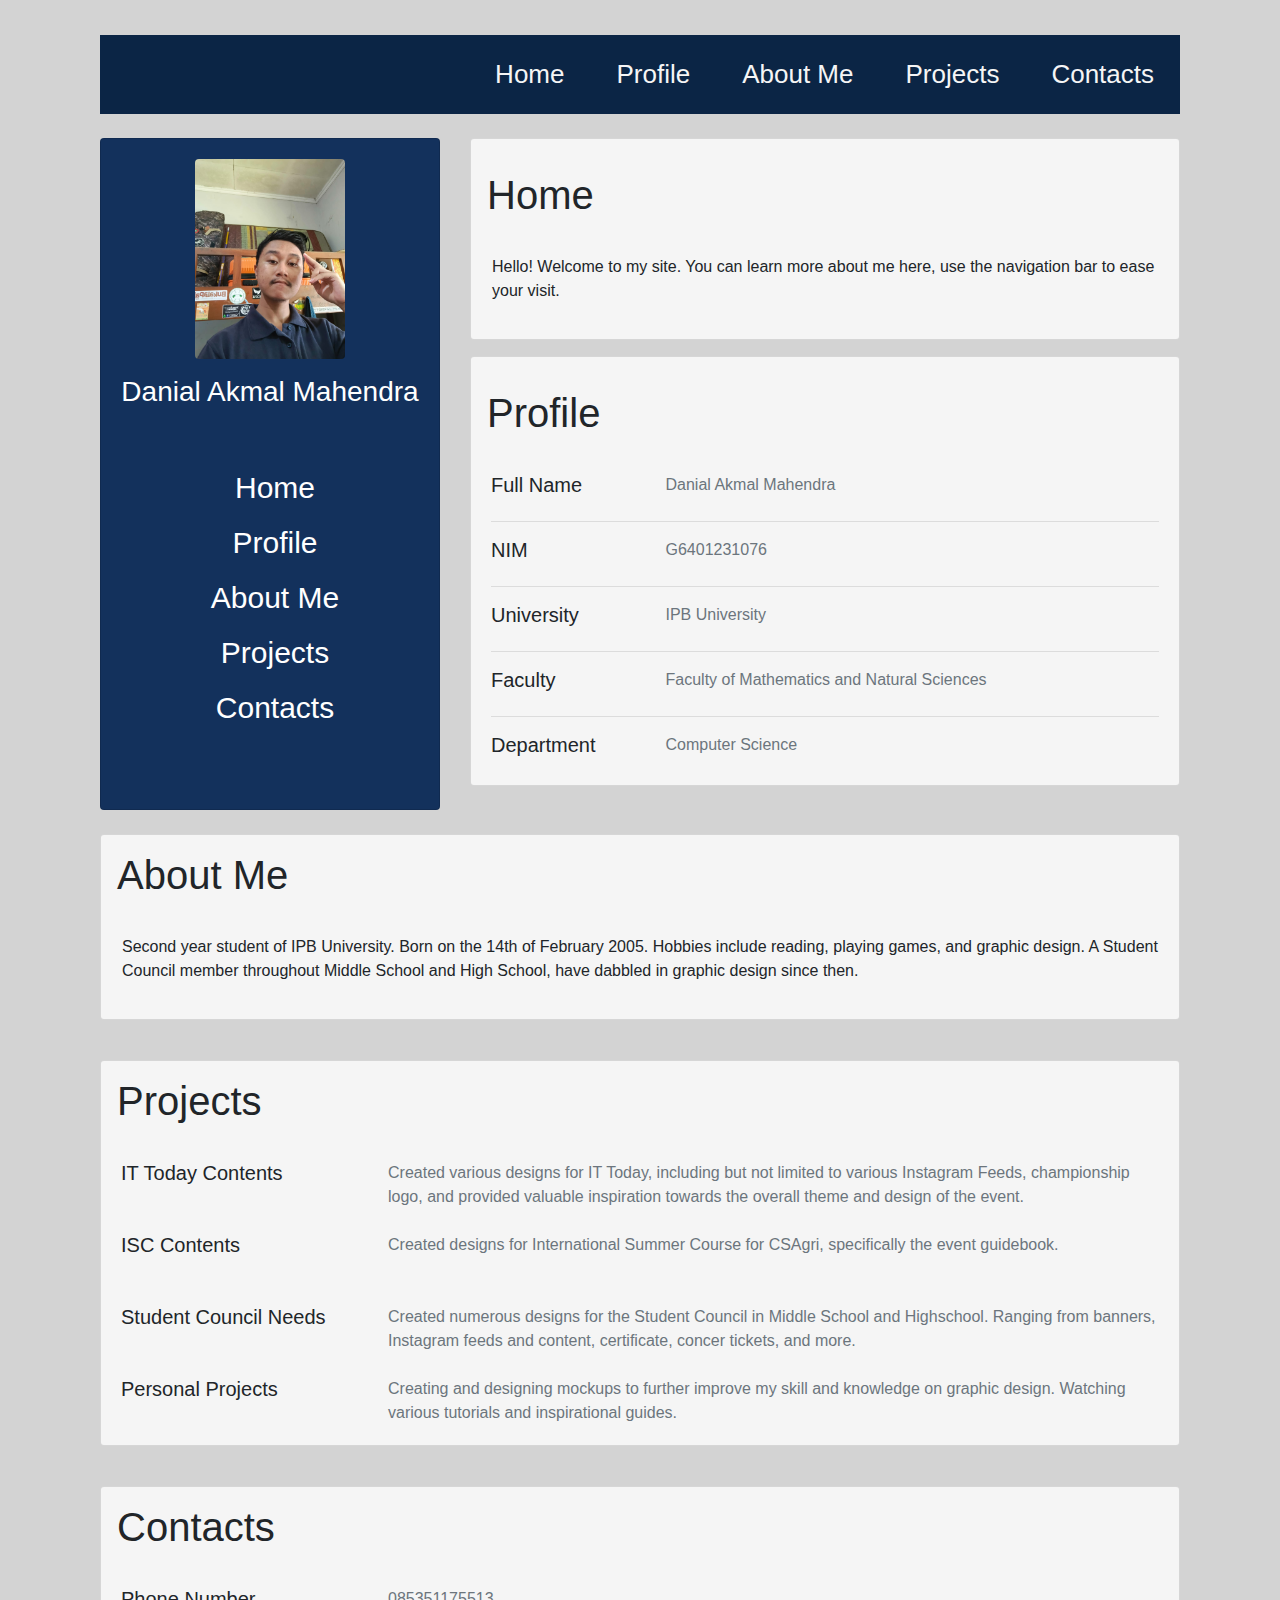
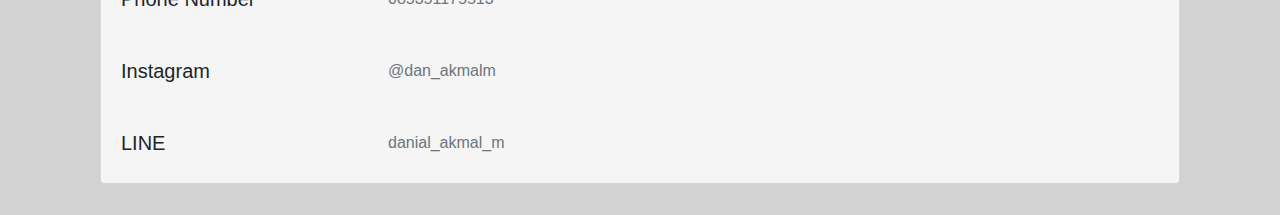
==== Danial Akmal Mahendra/Danial Akmal Mahendra.html @ ce9a1d36 "Tugas Pekan Ilkomerz About Me 101" ====
<!DOCTYPE html>
<div class="html"></div>
<html lang="en">
<head>
    <meta charset="UTF-8">
    <meta name="viewport" content="width=device-width, initial-scale=1.0">
    <link rel="stylesheet" type="text/css" href="bootstrap.css">
    <link rel="stylesheet" href="Danial Akmal Mahendra.css">
    <title>Document</title>
</head>
<body>
  <div class="container">
     <div class="main">
        <div class="topbar">
            <a href="#Contacts">Contacts</a>
            <a href="#Projects">Projects</a>
            <a href="#About Me">About Me</a>
            <a href="#Profile">Profile</a>
            <a href="#Home">Home</a>
        </div>
        <div class="row">
            <div class="col-md-4 mt-4">
                <div class="card text-center sidebar">
                    <div class="card-body">
                        <img src="Foto Danial.jpeg" class="rounded" width="150" alt="">
                        <div class="mt-3">
                            <h3>Danial Akmal Mahendra</h3>
                            <br><br>
                            <a href="#Home">Home</a>
                            <a href="#Profile">Profile</a>
                            <a href="#About Me">About Me</a>
                            <a href="#Projects">Projects</a>
                            <a href="#Contacts">Contacts</a>
                        </div>
                    </div>
                </div>
            </div>
            <div class="col-md-8 mt-4">
                <div class="card mb-3 content">
                    <h1 id="Home" attr class="m-3 pt-3">Home</h1>
                    <div class="card-body">
                        <div class="row">
                            <p class="ml-3">Hello! Welcome to my site. You can learn more about me here, use the navigation bar to ease your visit. </p>
                        </div>
                    </div>
                </div>
                <div class="card mb-4 content">
                    <h1 id="Profile" class="m-3 pt-3">Profile</h1>
                    <div class="card-body">
                        <div class="row">
                            <div class="col-md-3">
                                <h5>Full Name</h5>
                            </div>
                            <div class="col-md-9 text-secondary">
                                Danial Akmal Mahendra
                            </div>
                        </div>
                        <hr>
                        <div class="row">
                            <div class="col-md-3">
                                <h5>NIM</h5>
                            </div>
                            <div class="col-md-9 text-secondary">
                                G6401231076
                            </div>
                        </div>
                        <hr>
                        <div class="row">
                            <div class="col-md-3">
                                <h5>University</h5>
                            </div>
                            <div class="col-md-9 text-secondary">
                                IPB University
                            </div>
                        </div>
                        <hr>
                        <div class="row">
                            <div class="col-md-3">
                                <h5>Faculty</h5>
                            </div>
                            <div class="col-md-9 text text-secondary">
                                Faculty of Mathematics and Natural Sciences
                            </div>
                        </div>
                        <hr>
                        <div class="row">
                            <div class="col-md-3">
                                <h5>Department</h5>
                            </div>
                            <div class="col-md-9 text-secondary">
                                Computer Science
                            </div>
                        </div>
                    </div>
                </div>
            </div>
        </div>
        <br>
        <div class="card mb-3 content">
            <h1 id="About Me" class="m-3">About Me</h1>
            <div class="card-body">
                <div class="row">
                    <div class="ml-3">
                        <p>Second year student of IPB University. Born on the 14th of February 2005. Hobbies include reading, playing games, and graphic design. A Student Council member throughout Middle School and High School, have dabbled in graphic design since then.</p>
                    </div>
                </div>
            </div>
        </div>
        <br>
        <div class="card mb-3 content">
            <h1 id="Projects" class="m-3">Projects</h1>
            <div class="card-body">
                <div class="row">
                    <div class="col-md-3">
                        <h5>IT Today Contents</h5>
                    </div>
                    <div class="col-md-9 text-secondary">Created various designs for IT Today, including but not limited to various Instagram Feeds, championship logo, and provided valuable inspiration towards the overall theme and design of the event.</div>
                    <br><br><br>
                    <div class="col-md-3">
                        <h5>ISC Contents</h5>
                    </div>
                    <div class="col-md-9 text-secondary">Created designs for International Summer Course for CSAgri, specifically the event guidebook.</div>
                    <br><br><br>
                    <div class="col-md-3">
                        <h5>Student Council Needs</h5>
                    </div>
                    <div class="col-md-9 text-secondary">Created numerous designs for the Student Council in Middle School and Highschool. Ranging from banners, Instagram feeds and content, certificate, concer tickets, and more.</div>
                    <br><br><br>
                    <div class="col-md-3">
                        <h5>Personal Projects</h5>
                    </div>
                    <div class="col-md-9 text-secondary">Creating and designing mockups to further improve my skill and knowledge on graphic design. Watching various tutorials and inspirational guides.</div>
                </div>
            </div>
        </div>
        <br>
        <div class="card mb-3 content">
            <h1 id="Contacts" class="m-3">Contacts</h1>
            <div class="card-body">
                <div class="row">
                    <div class="col-md-3">
                        <h5>Phone Number</h5>
                    </div>
                    <div class="col-md-9 text-secondary">085351175513</div>
                </div>
            </div>
            <div class="card-body">
                <div class="row">
                    <div class="col-md-3">
                        <h5>Instagram</h5>
                    </div>
                    <div class="col-md-9 text-secondary">@dan_akmalm</div>
                </div>
            </div>
            <div class="card-body">
                <div class="row">
                    <div class="col-md-3">
                        <h5>LINE</h5>
                    </div>
                    <div class="col-md-9 text-secondary">danial_akmal_m</div>
                </div>
            </div>
        </div>
     </div>
  </div>  
</body>
</html>
---- Danial Akmal Mahendra/Danial Akmal Mahendra.css ----
body{
    margin-top: 20px;
    background-color: lightgray;
}
.main{
    padding: 15px;
    font-family: Arial, Helvetica, sans-serif;
}
.topbar{
    background-color: #0B2545;
    overflow: hidden;
}
.topbar a{
    float: right;
    color: whitesmoke;
    text-align: center;
    padding: 20px 26px;
    text-decoration: none;
    font-size: 26px;
}
.sidebar{
    background-color: #13315C;
    color: white;
    height: 100%;
}
.sidebar a{
    margin-left: 10px;
    display: block;
    color: white;
    padding-bottom: 10px;
    font-size: 30px;
    text-decoration: none;
}
.card{
    position: relative;
    display: flex;
    flex-direction: column;
}
.content{
    background-color: whitesmoke;
}
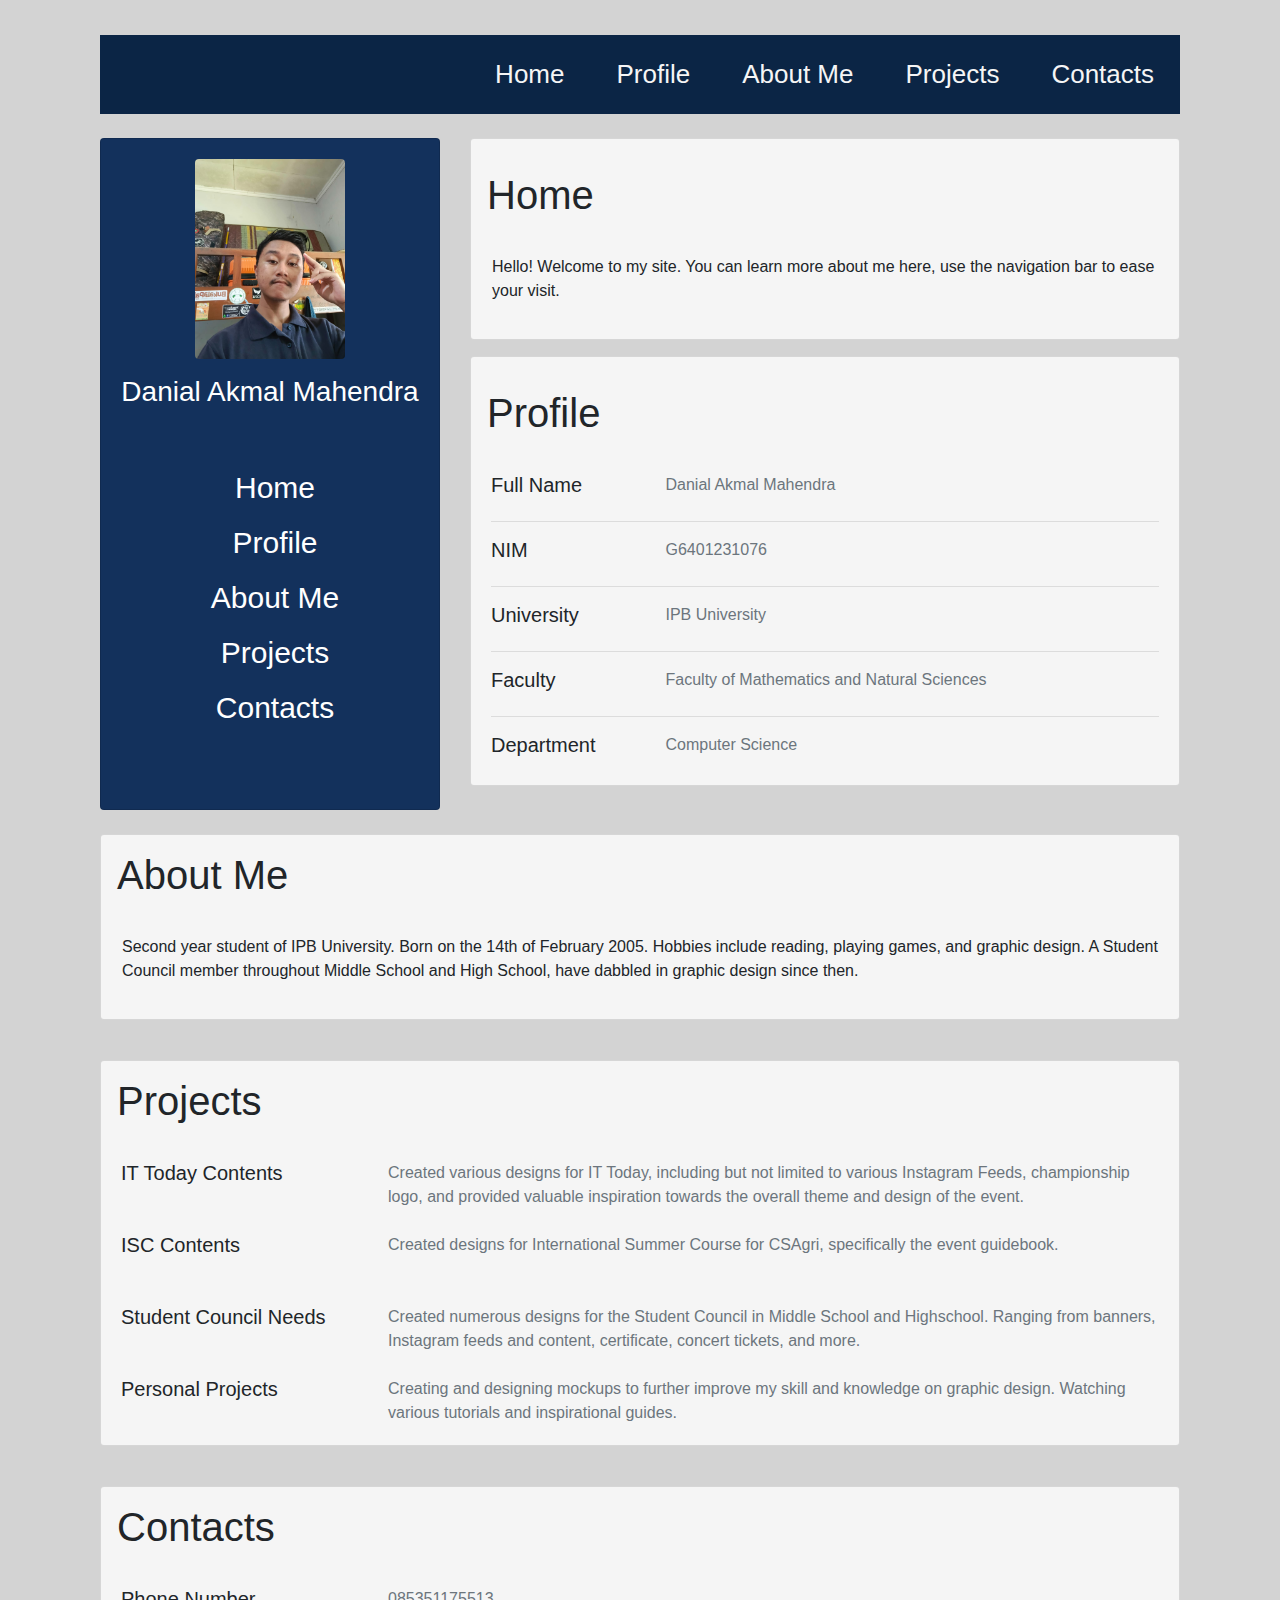
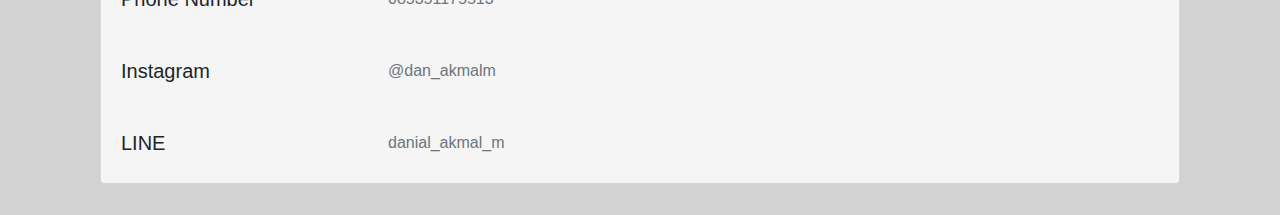
==== commit 61aa9f59: "Update Danial Akmal Mahendra.html" ====
--- a/Danial Akmal Mahendra/Danial Akmal Mahendra.html
+++ b/Danial Akmal Mahendra/Danial Akmal Mahendra.html
@@ -124,7 +124,7 @@
                     <div class="col-md-3">
                         <h5>Student Council Needs</h5>
                     </div>
-                    <div class="col-md-9 text-secondary">Created numerous designs for the Student Council in Middle School and Highschool. Ranging from banners, Instagram feeds and content, certificate, concer tickets, and more.</div>
+                    <div class="col-md-9 text-secondary">Created numerous designs for the Student Council in Middle School and Highschool. Ranging from banners, Instagram feeds and content, certificate, concert tickets, and more.</div>
                     <br><br><br>
                     <div class="col-md-3">
                         <h5>Personal Projects</h5>
@@ -164,4 +164,4 @@
      </div>
   </div>  
 </body>
-</html>+</html>
